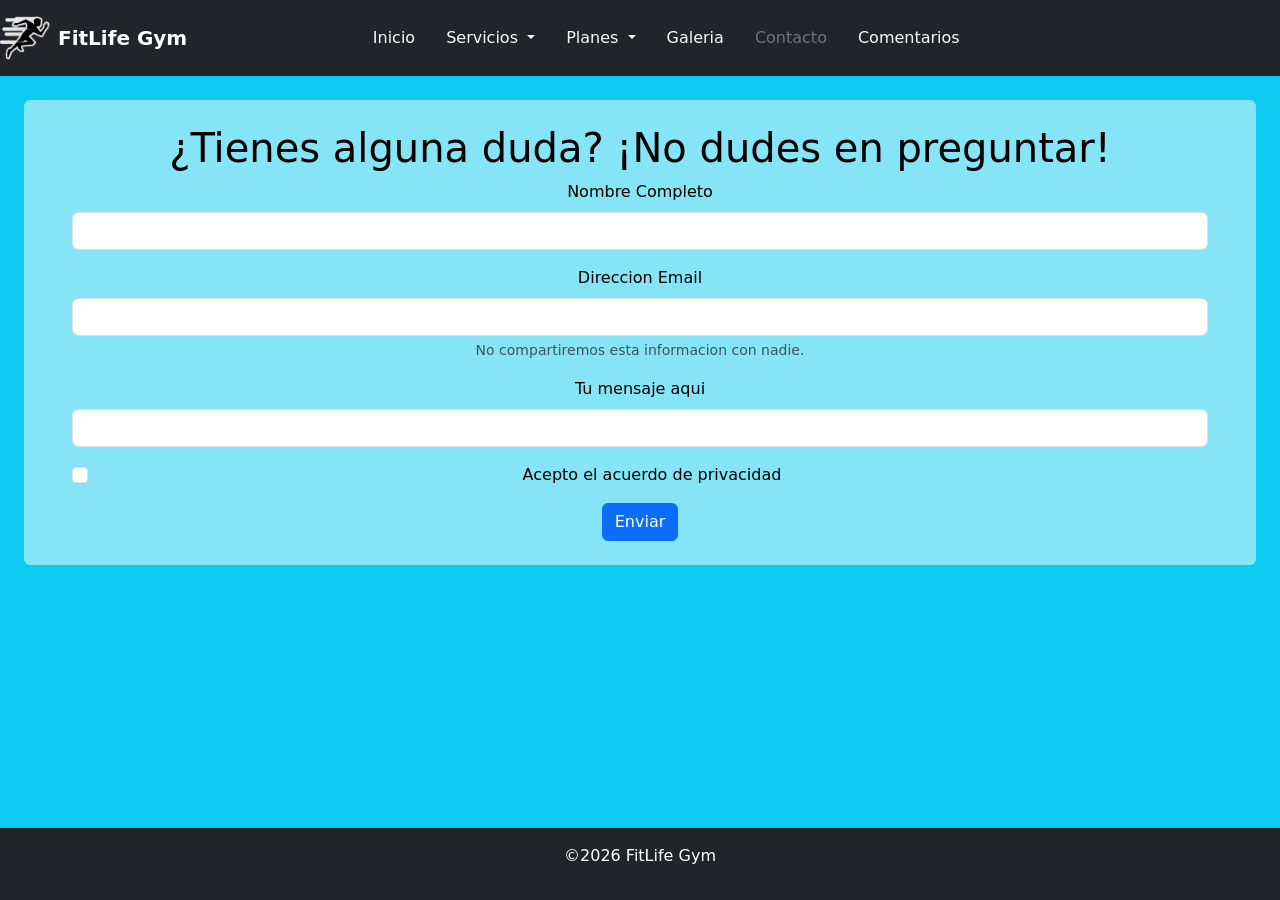
==== contacto.html @ c472f67b "Clonacion de Repositorio" ====
<!DOCTYPE html>
<html lang="es">
<head>
    <meta charset="UTF-8">
    <meta name="viewport" content="width=device-width, initial-scale=1.0">
    <link rel="stylesheet" href="https://cdn.jsdelivr.net/npm/bootstrap@5.3.0/dist/css/bootstrap.min.css">
    <link rel="stylesheet" href="estilos.css">
    <title>Contacto</title>
</head>
<body class="bg-info">
    <!--<header class="bg-primary p-3 align-middle">
        <section class="container-fluid d-flex flex-column flex-md-row align-items-center text-white">
            <div class="d-flex flex-row align-items-center">
                <img src="Imagenes/Logo1.webp" alt="" width="100px" height="100px">
                <h1 class="ms-4 fw-bold">FitLife Gym</h1>
            </div>
        </section>
    </header>-->
<nav class="navbar navbar-expand-lg bg-dark">
  <div class="container-fluid">
    <a class="navbar-brand d-flex align-items-center text-white" href="index.html">
      <img src="Imagenes/Logo1.webp" alt="" width="50" height="50" class="me-2">
      <span class="fw-bold">FitLife Gym</span>
    </a>
    <button class="navbar-toggler" type="button" data-bs-toggle="offcanvas" data-bs-target="#offcanvasNavbar" aria-controls="offcanvasNavbar" aria-expanded="false" aria-label="Toggle navigation">
      <span class="navbar-toggler-icon"></span>
    </button>
    <div class="offcanvas offcanvas-end bg-dark text-light" tabindex="-1" id="offcanvasNavbar" aria-labelledby="offcanvasNavbarLabel">
      <div class="offcanvas-header bg-dark">
        <h5 class="offcanvas-title text-light" id="offcanvasNavbarLabel">Menu</h5>
        <button type="button" class="btn-close btn-close-white" data-bs-dismiss="offcanvas" aria-label="Close"></button>
      </div>
      <div class="offcanvas-body bg-dark">
        <ul class="navbar-nav mb-2 mb-lg-0 justify-content-center">
        <li class="nav-item">
          <a class="nav-link active text-light" href="index.html" aria-current="page">Inicio</a>
        </li>
        <li class="nav-item dropdown">
          <a class="nav-link dropdown-toggle text-light" href="#" role="button" data-bs-toggle="dropdown" aria-expanded="false">
            Servicios
          </a>
          <ul class="dropdown-menu">
            <li><a class="dropdown-item" href="servicios.html">Pesas</a></li>
            <li><a class="dropdown-item" href="servicios.html">Cardio</a></li>
            <li><a class="dropdown-item" href="servicios.html">Clases Grupales</a></li>
            <li><hr class="dropdown-divider"></li>
            <li><a class="dropdown-item" href="servicios.html">Entrenador Personal</a></li>
          </ul>
        </li>

        <li class="nav-item dropdown">
          <a class="nav-link dropdown-toggle text-light" href="#" role="button" data-bs-toggle="dropdown" aria-expanded="false">
            Planes
          </a>
          <ul id="MenuPlanes" class="dropdown-menu">
            <li><a id="Menu1" class="dropdown-item" href="planes.html">Basico</a></li>
            <li><a id="Menu2" class="dropdown-item" href="planes.html">Premium</a></li>
            <li><a id="Menu3" class="dropdown-item text-light" href="planes.html">VIP</a></li>
          </ul>
        </li>
        <li class="nav-item">
          <a class="nav-link text-light" href="galeria.html">Galeria</a>
        </li>

        <li class="nav-item">
          <a class="nav-link text-secondary disabled" href="contacto.html">Contacto</a>
        </li>

        <li class="nav-item">
          <a class="nav-link text-light" href="comentarios.html" role="button">Comentarios</a>
        </li>
        <!--<li class="nav-item">
          <a class="nav-link disabled" aria-disabled="true">Este boton no funciona :C</a>
        </li>-->
      </ul>
      </div>
    </div>
    </div>
  </div>
</nav>

    <!--<nav class="navbar bg-dark d-flex justify-content-end align-items-center col-12"> <!--Utilizar dropdown-->
            <!--<a class="fs-5 btn btn-outline-light btn-lm me-3" href="index.html">Inicio</a>
            <a class="fs-5 btn btn-outline-light btn-lm  me-3" href="servicios.html">Servicios</a>
            <a class="fs-5 btn btn-outline-light btn-lm  me-3" href="planes.html">Planes</a>
            <a class="fs-5 btn btn-outline-light btn-lm me-3" href="galeria.html">Galeria</a>
            <a class="fs-5 btn btn-secondary btn-lm me-3 disabled" href="contacto.html">Contacto</a>
    </nav>-->

    <section class="mt-4 mx-4 py-4 bg-white bg-opacity-50 text-center text-black rounded ">
        <h1>¿Tienes alguna duda? ¡No dudes en preguntar!</h1>
        <form id="contactForm" action="" class="mx-5">
            <div class="mb-3">
                <label for="nombre1" class="form-label">Nombre Completo</label>
                <input type="text" class="form-control" id="nombre1" required>
            </div>
            <div class="mb-3">
                <label for="email" class="form-label">Direccion Email</label>
                <input type="email" class="form-control" id="email" aria-describedby="emailHelp" required>
                <div id="emailHelp" class="form-text">No compartiremos esta informacion con nadie.</div>
            </div>
            <div class="mb-3">
                <label for="nota" class="form-label">Tu mensaje aqui</label>
                <input type="text" class="form-control" id="nota" required>
            </div>
            <div class="mb-3 form-check">
                <input type="checkbox" class="form-check-input" id="exampleCheck1" required>
                <label class="form-check-label" for="exampleCheck1">Acepto el acuerdo de privacidad</label>
            </div>
            <button type="submit" class="btn btn-primary" id="liveAlertBtn">Enviar</button>
        </form>
        
    <!--<button type="button" class="btn btn-primary" id="liveAlertBtn">Show live alert</button>-->
    <!--<div id="liveAlertPlaceholder"></div>-->
    </section>
    <div class="modal fade" id="exampleModal" tabindex="-1" aria-labelledby="exampleModalLabel" aria-hidden="true">
  <div class="modal-dialog">
    <div class="modal-content2">
      <div class="modal-header">
        <h1 class="modal-title fs-5" id="exampleModalLabel">Hola Mundo! :D</h1>
        <button type="button" class="btn-close" data-bs-dismiss="modal" aria-label="Close"></button>
      </div>
      <div class="modal-body">
        <p><h4 id="line0"></h4></p>
        <p><h6 id="lineA"></h6></p>
        <p><h6 id="lineB"></h6></p>
        <p><h6 id="lineC"></h6></p>
        <p><h6 id="lineD"></h6></p>
        <p><h6 id="lineE"></h6></p>
        <p><h6 id="lineF"></h6></p>
        <p><h6 id="lineG"></h6></p>
      </div>
      <div class="modal-footer">
        <button type="button" class="btn btn-primary" data-bs-dismiss="modal">Cerrar</button>
        <!--<button type="button" class="btn btn-primary">Save changes</button>-->
      </div>
    </div>
  </div>
</div>
    <section style="margin-bottom: 100px;"></section>
    <footer class="bg-dark text-white text-center p-3 mt-4 fixed-bottom">
        <p>©2026 FitLife Gym</p>
    </footer>
    <script src="https://cdn.jsdelivr.net/npm/bootstrap@5.3.8/dist/js/bootstrap.bundle.min.js" integrity="sha384-FKyoEForCGlyvwx9Hj09JcYn3nv7wiPVlz7YYwJrWVcXK/BmnVDxM+D2scQbITxI" crossorigin="anonymous"></script>
    <script>
    const alertPlaceholder = document.getElementById('liveAlertPlaceholder')
    const appendAlert = (message, type) => {
    const wrapper = document.createElement('div')
    wrapper.innerHTML = [
    `<div class="alert alert-${type} alert-dismissible" role="alert">`,
    `   <div>${message}</div>`,
    '   <button type="button" class="btn-close" data-bs-dismiss="alert" aria-label="Close"></button>',
    '</div>'
  ].join('')

    alertPlaceholder.append(wrapper)
    }

    const form = document.getElementById('contactForm')
    const modalElement = document.getElementById('exampleModal')
    const modal = new bootstrap.Modal(modalElement)

    if (form) {
      form.addEventListener('submit', (event) => {
        event.preventDefault()

        if (!form.checkValidity()) {
          form.reportValidity()
          return
        }

        let nombre1 = document.getElementById('nombre1').value.trim()
        let email = document.getElementById('email').value.trim()
        let nota = document.getElementById('nota').value.trim()

        document.getElementById("exampleModalLabel").textContent = "Bien hecho! :D";
        document.getElementById("line0").textContent = "Se ha enviado tu mensaje con esto";
        document.getElementById("lineA").textContent = "Alguien de nuestro equipo se contactará contigo pronto";
        modal.show();
        form.reset();
      })
    }
    </script>
</body>
</html>
---- estilos.css ----
.navbar-nav {
  display: flex;
  flex-direction: column;
  align-items: center;
  width: 75%;
  gap: 15px;
}

.navbar-nav .nav-item {
  margin: 0;
  align-self: center;
}

.navbar-toggler {
  transform: translateX(-25%);
  background-color: white;
}

.offcanvas {
  width: 200px;
}

.offcanvas-body{
align-items: center;
align-self: center;
padding-left: 10%;
padding-right: 10%;
}

body {
  margin: 0;
  padding: 0;
}

.navbar .container-fluid {
  padding-left: 0;
  padding-right: 0;
}

.carousel-inner{
    align-self: center;
    align-items: center;
    padding-left: 33%;
}

#Galeria{
  padding-left: 0;
}

.carousel-item{
    align-self: center;
    align-items: center;
}

.card{
  background-color: lightskyblue;
}/*

.card:hover{
     transform: scale(1.02);
     background-color: lightpink;
}*/

#comment{
  background-color: wheat;
}

.dropdown-menu{
  background-color: lightblue;
}

.dropdown-item{
  background-color: lightblue;
}

.dropdown-item:hover{
  background-color: skyblue;
}

#MenuPlanes{
  background-color: gold;
}

#Menu1{
  background-color: white;
}
#Menu1:hover{
  background-color: grey;
}

#Menu2{
  background-color: rgb(255, 187, 0);
}
#Menu2:hover{
  background-color: rgb(124, 90, 3);
}

#Menu3{
  background-color: rgb(27, 27, 27);
}
#Menu3:hover{
  background-color: rgb(0, 0, 0);
}

#Basico{
  background-color: white;
}

#Alerta1{
  opacity: 0;
}

#Alerta2{
  opacity: 0;
}

.modal-content{
  background-color: skyblue;
}

.modal-content2{
  background-color: lightgreen;
}

.item{
            border: solid;
            margin-bottom: 10px;
            padding-left: 5px;
            background-color: lightgreen;
        }
      
#popoverA{
  background-color: lightgoldenrodyellow;
  border-radius: 25px;
  padding: 1%;
}

#popoverB{
  background-color: lightgoldenrodyellow;
  border-radius: 25px;
  padding: 1%;
}

#popoverC{
  background-color: lightgoldenrodyellow;
  border-radius: 25px;
  padding: 1%;
}

#popoverD{
  background-color: lightgoldenrodyellow;
  border-radius: 25px;
  padding: 1%;
}
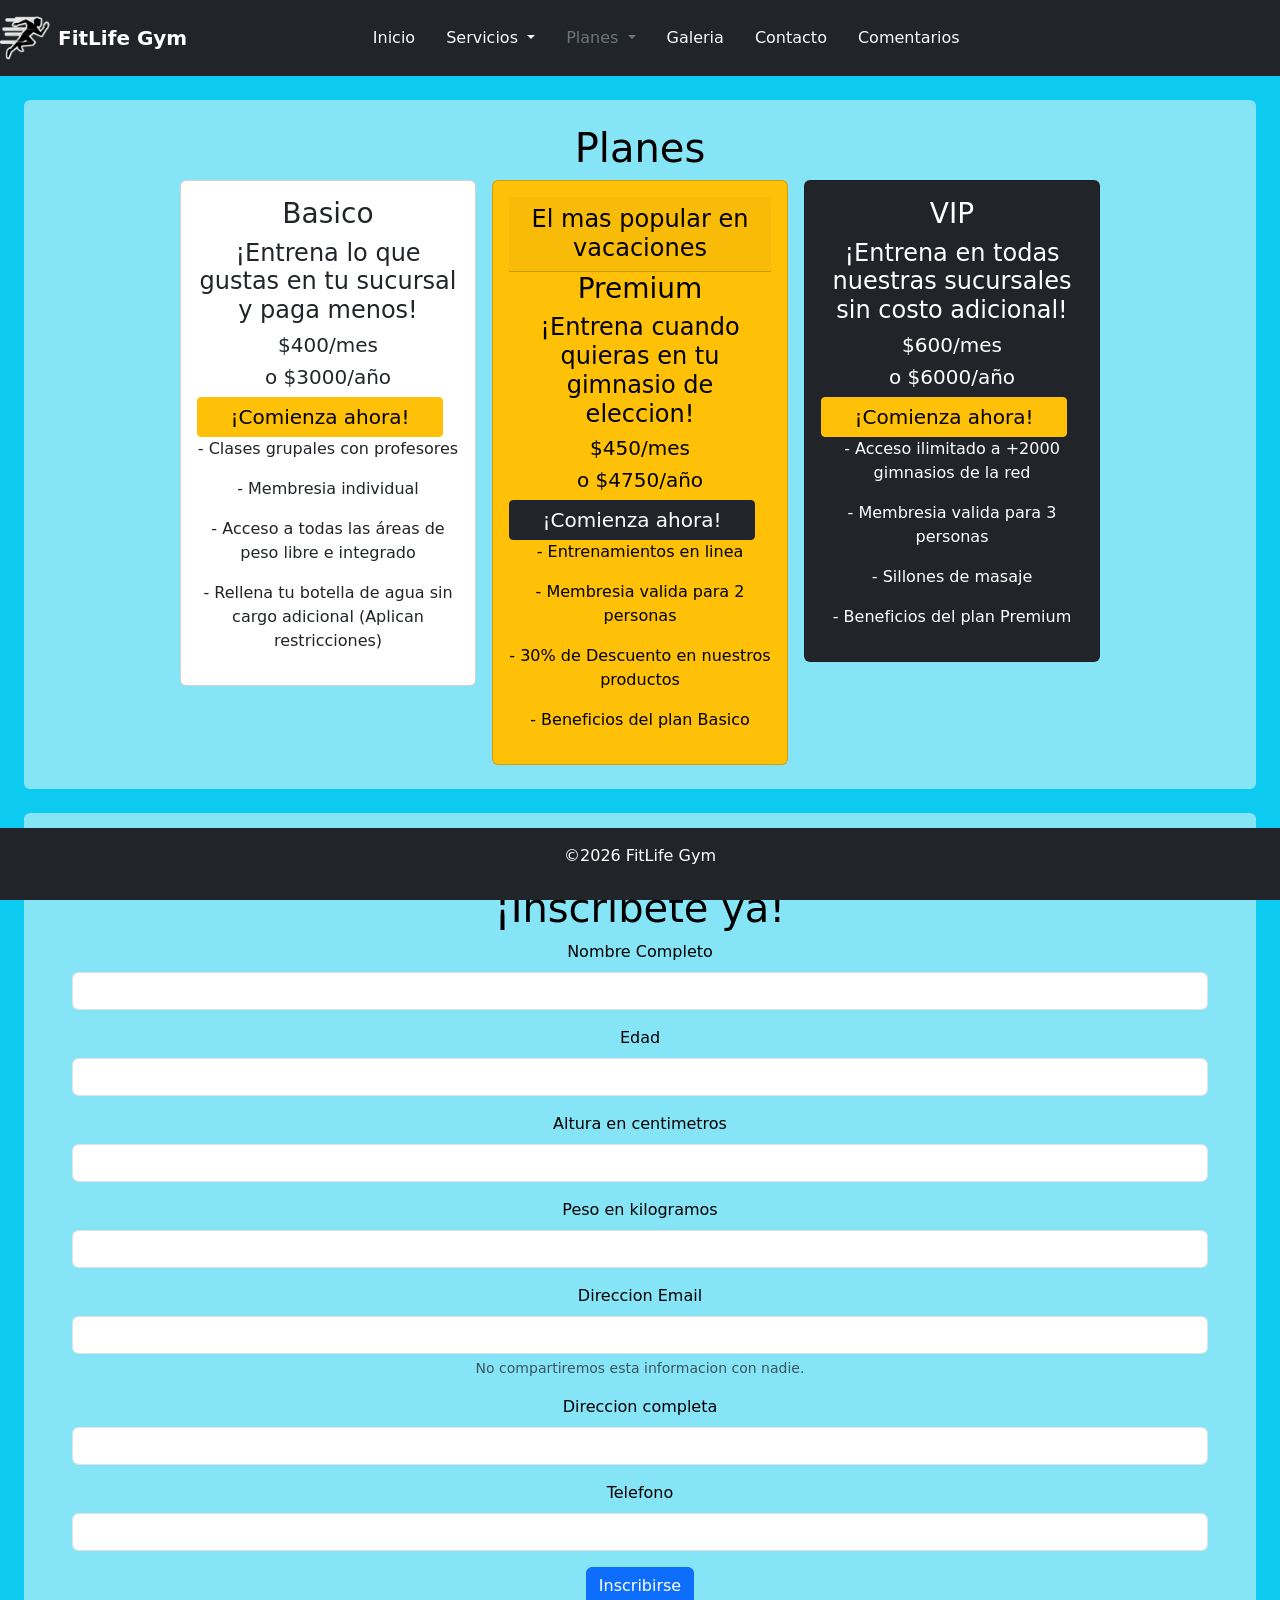
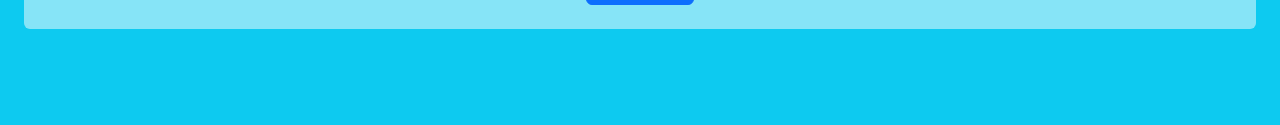
==== commit fade1f33: "Implementacion de codigo para el funcionamiento de los JSONS" ====
--- a/contacto.html
+++ b/contacto.html
@@ -5,17 +5,9 @@
     <meta name="viewport" content="width=device-width, initial-scale=1.0">
     <link rel="stylesheet" href="https://cdn.jsdelivr.net/npm/bootstrap@5.3.0/dist/css/bootstrap.min.css">
     <link rel="stylesheet" href="estilos.css">
-    <title>Contacto</title>
+    <title>Planes</title>
 </head>
 <body class="bg-info">
-    <!--<header class="bg-primary p-3 align-middle">
-        <section class="container-fluid d-flex flex-column flex-md-row align-items-center text-white">
-            <div class="d-flex flex-row align-items-center">
-                <img src="Imagenes/Logo1.webp" alt="" width="100px" height="100px">
-                <h1 class="ms-4 fw-bold">FitLife Gym</h1>
-            </div>
-        </section>
-    </header>-->
 <nav class="navbar navbar-expand-lg bg-dark">
   <div class="container-fluid">
     <a class="navbar-brand d-flex align-items-center text-white" href="index.html">
@@ -49,7 +41,7 @@
         </li>
 
         <li class="nav-item dropdown">
-          <a class="nav-link dropdown-toggle text-light" href="#" role="button" data-bs-toggle="dropdown" aria-expanded="false">
+          <a class="nav-link dropdown-toggle text-secondary disabled" href="#" role="button" data-bs-toggle="dropdown" aria-expanded="false">
             Planes
           </a>
           <ul id="MenuPlanes" class="dropdown-menu">
@@ -63,15 +55,12 @@
         </li>
 
         <li class="nav-item">
-          <a class="nav-link text-secondary disabled" href="contacto.html">Contacto</a>
+          <a class="nav-link text-light" href="contacto.html">Contacto</a>
         </li>
 
         <li class="nav-item">
           <a class="nav-link text-light" href="comentarios.html" role="button">Comentarios</a>
         </li>
-        <!--<li class="nav-item">
-          <a class="nav-link disabled" aria-disabled="true">Este boton no funciona :C</a>
-        </li>-->
       </ul>
       </div>
     </div>
@@ -79,43 +68,54 @@
   </div>
 </nav>
 
-    <!--<nav class="navbar bg-dark d-flex justify-content-end align-items-center col-12"> <!--Utilizar dropdown-->
-            <!--<a class="fs-5 btn btn-outline-light btn-lm me-3" href="index.html">Inicio</a>
-            <a class="fs-5 btn btn-outline-light btn-lm  me-3" href="servicios.html">Servicios</a>
-            <a class="fs-5 btn btn-outline-light btn-lm  me-3" href="planes.html">Planes</a>
-            <a class="fs-5 btn btn-outline-light btn-lm me-3" href="galeria.html">Galeria</a>
-            <a class="fs-5 btn btn-secondary btn-lm me-3 disabled" href="contacto.html">Contacto</a>
-    </nav>-->
-
     <section class="mt-4 mx-4 py-4 bg-white bg-opacity-50 text-center text-black rounded ">
-        <h1>¿Tienes alguna duda? ¡No dudes en preguntar!</h1>
-        <form id="contactForm" action="" class="mx-5">
+        <h1>Planes</h1>
+        <!-- Los planes se renderizan desde planes.json -->
+        <section id="contenedorPlanes" class="row justify-content-center g-3">
+            <p class="text-muted">Cargando planes...</p>
+        </section>
+    </section>
+
+    <section class="mt-4 mx-4 py-4 bg-white bg-opacity-50 text-center text-black rounded ">
+        <h2 id="Cuestionario">¿Es tu primera vez? ¡20% de descuento en tu primer mes!</h2>
+        <h1>¡Inscribete ya!</h1>
+        <form class="mx-5" id="formulario">
             <div class="mb-3">
                 <label for="nombre1" class="form-label">Nombre Completo</label>
-                <input type="text" class="form-control" id="nombre1" required>
-            </div>
-            <div class="mb-3">
-                <label for="email" class="form-label">Direccion Email</label>
-                <input type="email" class="form-control" id="email" aria-describedby="emailHelp" required>
+                <input type="text" class="form-control" id="nombre1">
+            </div>
+            <div class="mb-3">
+                <label for="edad" class="form-label">Edad</label>
+                <input type="number" class="form-control" id="edad">
+            </div>
+            <div class="mb-3">
+                <label for="altura" class="form-label">Altura en centimetros</label>
+                <input type="number" class="form-control" id="altura">
+            </div>
+            <div class="mb-3">
+                <label for="peso" class="form-label">Peso en kilogramos</label>
+                <input type="number" class="form-control" id="peso">
+            </div>
+            <div class="mb-3">
+                <label for="mail" class="form-label">Direccion Email</label>
+                <input type="email" class="form-control" id="mail" aria-describedby="emailHelp">
                 <div id="emailHelp" class="form-text">No compartiremos esta informacion con nadie.</div>
             </div>
             <div class="mb-3">
-                <label for="nota" class="form-label">Tu mensaje aqui</label>
-                <input type="text" class="form-control" id="nota" required>
-            </div>
-            <div class="mb-3 form-check">
-                <input type="checkbox" class="form-check-input" id="exampleCheck1" required>
-                <label class="form-check-label" for="exampleCheck1">Acepto el acuerdo de privacidad</label>
-            </div>
-            <button type="submit" class="btn btn-primary" id="liveAlertBtn">Enviar</button>
+                <label for="direc" class="form-label">Direccion completa</label>
+                <input type="text" class="form-control" id="direc">
+            </div>
+            <div class="mb-3">
+                <label for="tel" class="form-label">Telefono</label>
+                <input type="number" class="form-control" id="tel">
+            </div>
+            <button type="submit" class="btn btn-primary">Inscribirse</button>
         </form>
-        
-    <!--<button type="button" class="btn btn-primary" id="liveAlertBtn">Show live alert</button>-->
-    <!--<div id="liveAlertPlaceholder"></div>-->
     </section>
+
     <div class="modal fade" id="exampleModal" tabindex="-1" aria-labelledby="exampleModalLabel" aria-hidden="true">
   <div class="modal-dialog">
-    <div class="modal-content2">
+    <div class="modal-content">
       <div class="modal-header">
         <h1 class="modal-title fs-5" id="exampleModalLabel">Hola Mundo! :D</h1>
         <button type="button" class="btn-close" data-bs-dismiss="modal" aria-label="Close"></button>
@@ -132,54 +132,132 @@
       </div>
       <div class="modal-footer">
         <button type="button" class="btn btn-primary" data-bs-dismiss="modal">Cerrar</button>
-        <!--<button type="button" class="btn btn-primary">Save changes</button>-->
       </div>
     </div>
   </div>
 </div>
-    <section style="margin-bottom: 100px;"></section>
-    <footer class="bg-dark text-white text-center p-3 mt-4 fixed-bottom">
+    <footer class="bg-dark text-white text-center p-3 mt-4 sticky-bottom">
         <p>©2026 FitLife Gym</p>
     </footer>
     <script src="https://cdn.jsdelivr.net/npm/bootstrap@5.3.8/dist/js/bootstrap.bundle.min.js" integrity="sha384-FKyoEForCGlyvwx9Hj09JcYn3nv7wiPVlz7YYwJrWVcXK/BmnVDxM+D2scQbITxI" crossorigin="anonymous"></script>
     <script>
-    const alertPlaceholder = document.getElementById('liveAlertPlaceholder')
-    const appendAlert = (message, type) => {
-    const wrapper = document.createElement('div')
-    wrapper.innerHTML = [
-    `<div class="alert alert-${type} alert-dismissible" role="alert">`,
-    `   <div>${message}</div>`,
-    '   <button type="button" class="btn-close" data-bs-dismiss="alert" aria-label="Close"></button>',
-    '</div>'
-  ].join('')
-
-    alertPlaceholder.append(wrapper)
-    }
-
-    const form = document.getElementById('contactForm')
-    const modalElement = document.getElementById('exampleModal')
-    const modal = new bootstrap.Modal(modalElement)
-
-    if (form) {
-      form.addEventListener('submit', (event) => {
-        event.preventDefault()
-
-        if (!form.checkValidity()) {
-          form.reportValidity()
-          return
+      // ─── VALIDAR estructura JSON de planes ───────────────────────────────────
+      function validarPlanes(datos) {
+        if (!Array.isArray(datos)) return false;
+        return datos.every(p =>
+          typeof p === 'object' && p !== null &&
+          'nombre' in p && 'precioMes' in p && 'beneficios' in p
+        );
+      }
+
+      // ─── RENDERIZAR planes desde el arreglo JSON (recorrer con forEach) ─────
+      function renderizarPlanes(planes) {
+        const contenedor = document.getElementById('contenedorPlanes');
+        contenedor.innerHTML = '';
+
+        // Recorrer arreglo JSON
+        planes.forEach(plan => {
+          const popularBadge = plan.popular
+            ? `<h4 class="card-header">El mas popular en vacaciones</h4>` : '';
+          const beneficiosHTML = plan.beneficios
+            .map(b => `<p>- ${b}</p>`).join('');
+
+          contenedor.innerHTML += `
+            <div class="col-12 col-sm-6 col-lg-3">
+              <div id="${plan.nombre}" class="card p-3 ${plan.color} bg-opacity-100">
+                ${popularBadge}
+                <h3 class="card-text">${plan.nombre}</h3>
+                <h4>${plan.descripcion}</h4>
+                <h5>$${plan.precioMes}/mes</h5>
+                <h5>o $${plan.precioAnio}/año</h5>
+                <a class="fs-5 btn ${plan.btnColor} btn-sm me-3" href="#Cuestionario" role="button">¡Comienza ahora!</a>
+                ${beneficiosHTML}
+              </div>
+            </div>`;
+        });
+      }
+
+      // ─── Cargar planes desde JSON ────────────────────────────────────────────
+      // Intentar fetch; si falla (archivo local), usar datos embebidos
+      const planesEmbebidos = [
+        {
+          id:1, nombre:"Basico", precioMes:400, precioAnio:3000,
+          descripcion:"¡Entrena lo que gustas en tu sucursal y paga menos!",
+          color:"text-bg-white", btnColor:"btn-warning", popular:false,
+          beneficios:["Clases grupales con profesores","Membresia individual",
+            "Acceso a todas las áreas de peso libre e integrado",
+            "Rellena tu botella de agua sin cargo adicional (Aplican restricciones)"]
+        },
+        {
+          id:2, nombre:"Premium", precioMes:450, precioAnio:4750,
+          descripcion:"¡Entrena cuando quieras en tu gimnasio de eleccion!",
+          color:"text-bg-warning", btnColor:"btn-dark", popular:true,
+          beneficios:["Entrenamientos en linea","Membresia valida para 2 personas",
+            "30% de Descuento en nuestros productos","Beneficios del plan Basico"]
+        },
+        {
+          id:3, nombre:"VIP", precioMes:600, precioAnio:6000,
+          descripcion:"¡Entrena en todas nuestras sucursales sin costo adicional!",
+          color:"text-bg-dark", btnColor:"btn-warning", popular:false,
+          beneficios:["Acceso ilimitado a +2000 gimnasios de la red",
+            "Membresia valida para 3 personas","Sillones de masaje",
+            "Beneficios del plan Premium"]
         }
-
-        let nombre1 = document.getElementById('nombre1').value.trim()
-        let email = document.getElementById('email').value.trim()
-        let nota = document.getElementById('nota').value.trim()
-
-        document.getElementById("exampleModalLabel").textContent = "Bien hecho! :D";
-        document.getElementById("line0").textContent = "Se ha enviado tu mensaje con esto";
-        document.getElementById("lineA").textContent = "Alguien de nuestro equipo se contactará contigo pronto";
+      ];
+
+      fetch('data/planes.json')
+        .then(res => {
+          if (!res.ok) throw new Error('No se pudo cargar planes.json');
+          return res.json();
+        })
+        .then(datos => {
+          // Validar estructura JSON antes de renderizar
+          if (!validarPlanes(datos)) {
+            console.warn('Estructura JSON inválida, usando datos embebidos.');
+            renderizarPlanes(planesEmbebidos);
+            return;
+          }
+          // Convertir JSON a objetos JS y renderizar
+          renderizarPlanes(JSON.parse(JSON.stringify(datos)));
+        })
+        .catch(() => {
+          // Fallback: usar datos embebidos (para uso local sin servidor)
+          renderizarPlanes(planesEmbebidos);
+        });
+
+      // ─── Formulario de inscripción (lógica original intacta) ─────────────────
+      let formulario = document.getElementById("formulario");
+      formulario.addEventListener("submit", function(event) {
+        event.preventDefault();
+        let Name = document.getElementById("nombre1").value;
+        let Edad = document.getElementById("edad").value;
+        let Altura = document.getElementById("altura").value;
+        let Peso = document.getElementById("peso").value;
+        let Casa = document.getElementById("direc").value;
+        let EMAIL = document.getElementById("mail").value;
+        let Tel = document.getElementById("tel").value;
+        let modalElement = document.getElementById("exampleModal");
+        let modal = new bootstrap.Modal(modalElement);
+
+        if (Name === "" || Edad === "" || Altura === "" || Peso === "" || Casa === ""
+          || EMAIL === "" || Tel === ""
+        ) {
+          document.getElementById("exampleModalLabel").textContent = "Datos inválidos";
+          document.getElementById("lineA").textContent = "Hay uno o mas campos vacios";
+        } else {
+          document.getElementById("exampleModalLabel").textContent = "Registro con exito!";
+          document.getElementById("line0").textContent = "Confirmacion de datos";
+          document.getElementById("lineA").textContent = "Nombre: " + Name;
+          document.getElementById("lineB").textContent = "Edad: " + Edad;
+          document.getElementById("lineC").textContent = "Altura: " + Altura + "cm";
+          document.getElementById("lineD").textContent = "Peso: " + Peso + "kg";
+          document.getElementById("lineE").textContent = "Email: " + EMAIL;
+          document.getElementById("lineF").textContent = "Direccion: " + Casa;
+          document.getElementById("lineG").textContent = "Telefono: " + Tel;
+        }
+
         modal.show();
-        form.reset();
-      })
-    }
+      });
     </script>
-</body>
-</html>+  </body>
+</html>
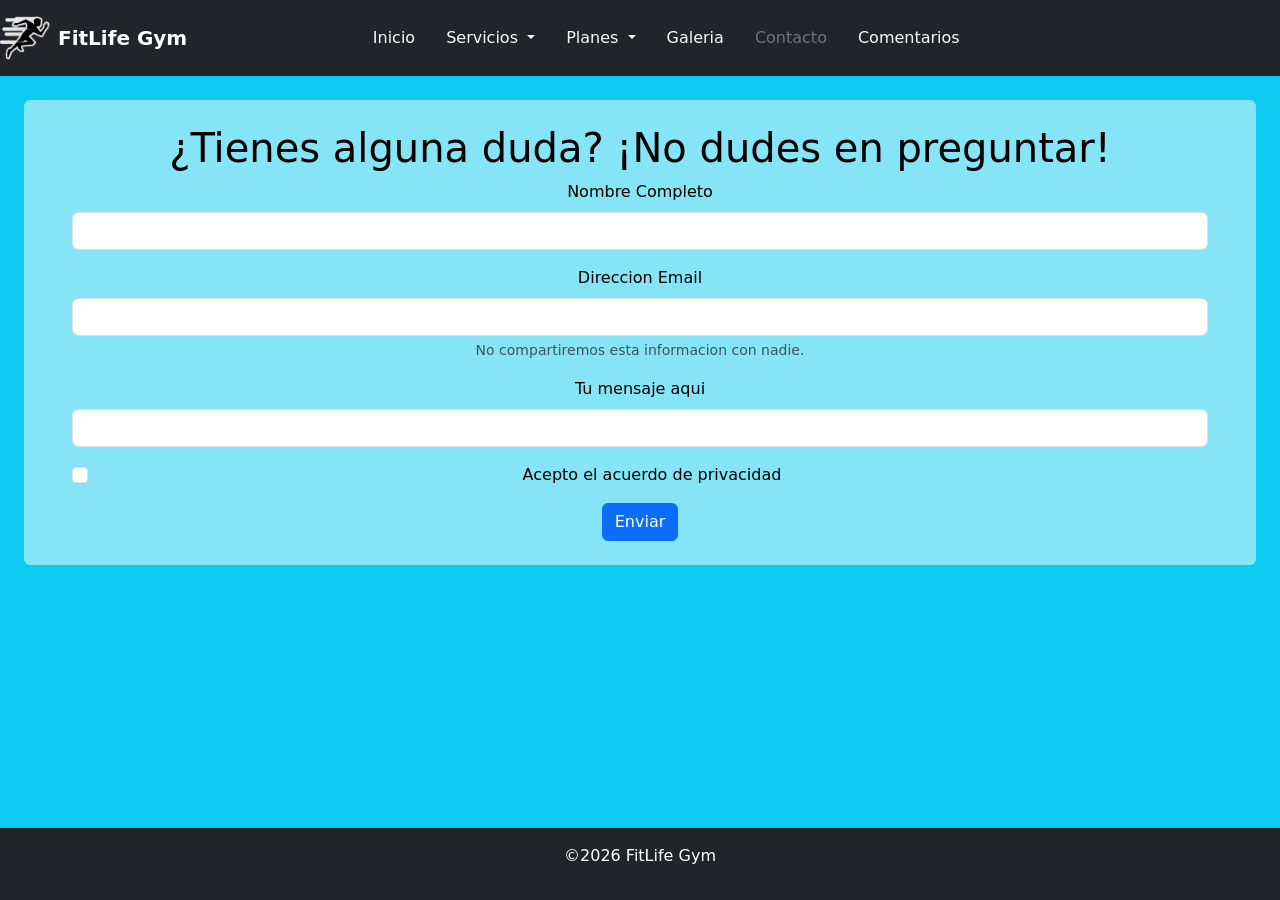
==== commit 4d17b0aa: "Botones servicios Parte 1" ====
--- a/contacto.html
+++ b/contacto.html
@@ -5,9 +5,17 @@
     <meta name="viewport" content="width=device-width, initial-scale=1.0">
     <link rel="stylesheet" href="https://cdn.jsdelivr.net/npm/bootstrap@5.3.0/dist/css/bootstrap.min.css">
     <link rel="stylesheet" href="estilos.css">
-    <title>Planes</title>
+    <title>Contacto</title>
 </head>
 <body class="bg-info">
+    <!--<header class="bg-primary p-3 align-middle">
+        <section class="container-fluid d-flex flex-column flex-md-row align-items-center text-white">
+            <div class="d-flex flex-row align-items-center">
+                <img src="Imagenes/Logo1.webp" alt="" width="100px" height="100px">
+                <h1 class="ms-4 fw-bold">FitLife Gym</h1>
+            </div>
+        </section>
+    </header>-->
 <nav class="navbar navbar-expand-lg bg-dark">
   <div class="container-fluid">
     <a class="navbar-brand d-flex align-items-center text-white" href="index.html">
@@ -41,7 +49,7 @@
         </li>
 
         <li class="nav-item dropdown">
-          <a class="nav-link dropdown-toggle text-secondary disabled" href="#" role="button" data-bs-toggle="dropdown" aria-expanded="false">
+          <a class="nav-link dropdown-toggle text-light" href="#" role="button" data-bs-toggle="dropdown" aria-expanded="false">
             Planes
           </a>
           <ul id="MenuPlanes" class="dropdown-menu">
@@ -55,12 +63,15 @@
         </li>
 
         <li class="nav-item">
-          <a class="nav-link text-light" href="contacto.html">Contacto</a>
+          <a class="nav-link text-secondary disabled" href="contacto.html">Contacto</a>
         </li>
 
         <li class="nav-item">
           <a class="nav-link text-light" href="comentarios.html" role="button">Comentarios</a>
         </li>
+        <!--<li class="nav-item">
+          <a class="nav-link disabled" aria-disabled="true">Este boton no funciona :C</a>
+        </li>-->
       </ul>
       </div>
     </div>
@@ -68,54 +79,43 @@
   </div>
 </nav>
 
-    <section class="mt-4 mx-4 py-4 bg-white bg-opacity-50 text-center text-black rounded ">
-        <h1>Planes</h1>
-        <!-- Los planes se renderizan desde planes.json -->
-        <section id="contenedorPlanes" class="row justify-content-center g-3">
-            <p class="text-muted">Cargando planes...</p>
-        </section>
-    </section>
+    <!--<nav class="navbar bg-dark d-flex justify-content-end align-items-center col-12"> <!--Utilizar dropdown-->
+            <!--<a class="fs-5 btn btn-outline-light btn-lm me-3" href="index.html">Inicio</a>
+            <a class="fs-5 btn btn-outline-light btn-lm  me-3" href="servicios.html">Servicios</a>
+            <a class="fs-5 btn btn-outline-light btn-lm  me-3" href="planes.html">Planes</a>
+            <a class="fs-5 btn btn-outline-light btn-lm me-3" href="galeria.html">Galeria</a>
+            <a class="fs-5 btn btn-secondary btn-lm me-3 disabled" href="contacto.html">Contacto</a>
+    </nav>-->
 
     <section class="mt-4 mx-4 py-4 bg-white bg-opacity-50 text-center text-black rounded ">
-        <h2 id="Cuestionario">¿Es tu primera vez? ¡20% de descuento en tu primer mes!</h2>
-        <h1>¡Inscribete ya!</h1>
-        <form class="mx-5" id="formulario">
+        <h1>¿Tienes alguna duda? ¡No dudes en preguntar!</h1>
+        <form id="contactForm" action="" class="mx-5">
             <div class="mb-3">
                 <label for="nombre1" class="form-label">Nombre Completo</label>
-                <input type="text" class="form-control" id="nombre1">
+                <input type="text" class="form-control" id="nombre1" required>
             </div>
             <div class="mb-3">
-                <label for="edad" class="form-label">Edad</label>
-                <input type="number" class="form-control" id="edad">
-            </div>
-            <div class="mb-3">
-                <label for="altura" class="form-label">Altura en centimetros</label>
-                <input type="number" class="form-control" id="altura">
-            </div>
-            <div class="mb-3">
-                <label for="peso" class="form-label">Peso en kilogramos</label>
-                <input type="number" class="form-control" id="peso">
-            </div>
-            <div class="mb-3">
-                <label for="mail" class="form-label">Direccion Email</label>
-                <input type="email" class="form-control" id="mail" aria-describedby="emailHelp">
+                <label for="email" class="form-label">Direccion Email</label>
+                <input type="email" class="form-control" id="email" aria-describedby="emailHelp" required>
                 <div id="emailHelp" class="form-text">No compartiremos esta informacion con nadie.</div>
             </div>
             <div class="mb-3">
-                <label for="direc" class="form-label">Direccion completa</label>
-                <input type="text" class="form-control" id="direc">
+                <label for="nota" class="form-label">Tu mensaje aqui</label>
+                <input type="text" class="form-control" id="nota" required>
             </div>
-            <div class="mb-3">
-                <label for="tel" class="form-label">Telefono</label>
-                <input type="number" class="form-control" id="tel">
+            <div class="mb-3 form-check">
+                <input type="checkbox" class="form-check-input" id="exampleCheck1" required>
+                <label class="form-check-label" for="exampleCheck1">Acepto el acuerdo de privacidad</label>
             </div>
-            <button type="submit" class="btn btn-primary">Inscribirse</button>
+            <button type="submit" class="btn btn-primary" id="liveAlertBtn">Enviar</button>
         </form>
+        
+    <!--<button type="button" class="btn btn-primary" id="liveAlertBtn">Show live alert</button>-->
+    <!--<div id="liveAlertPlaceholder"></div>-->
     </section>
-
     <div class="modal fade" id="exampleModal" tabindex="-1" aria-labelledby="exampleModalLabel" aria-hidden="true">
   <div class="modal-dialog">
-    <div class="modal-content">
+    <div class="modal-content2">
       <div class="modal-header">
         <h1 class="modal-title fs-5" id="exampleModalLabel">Hola Mundo! :D</h1>
         <button type="button" class="btn-close" data-bs-dismiss="modal" aria-label="Close"></button>
@@ -132,132 +132,54 @@
       </div>
       <div class="modal-footer">
         <button type="button" class="btn btn-primary" data-bs-dismiss="modal">Cerrar</button>
+        <!--<button type="button" class="btn btn-primary">Save changes</button>-->
       </div>
     </div>
   </div>
 </div>
-    <footer class="bg-dark text-white text-center p-3 mt-4 sticky-bottom">
+    <section style="margin-bottom: 100px;"></section>
+    <footer class="bg-dark text-white text-center p-3 mt-4 fixed-bottom">
         <p>©2026 FitLife Gym</p>
     </footer>
     <script src="https://cdn.jsdelivr.net/npm/bootstrap@5.3.8/dist/js/bootstrap.bundle.min.js" integrity="sha384-FKyoEForCGlyvwx9Hj09JcYn3nv7wiPVlz7YYwJrWVcXK/BmnVDxM+D2scQbITxI" crossorigin="anonymous"></script>
     <script>
-      // ─── VALIDAR estructura JSON de planes ───────────────────────────────────
-      function validarPlanes(datos) {
-        if (!Array.isArray(datos)) return false;
-        return datos.every(p =>
-          typeof p === 'object' && p !== null &&
-          'nombre' in p && 'precioMes' in p && 'beneficios' in p
-        );
-      }
+    const alertPlaceholder = document.getElementById('liveAlertPlaceholder')
+    const appendAlert = (message, type) => {
+    const wrapper = document.createElement('div')
+    wrapper.innerHTML = [
+    `<div class="alert alert-${type} alert-dismissible" role="alert">`,
+    `   <div>${message}</div>`,
+    '   <button type="button" class="btn-close" data-bs-dismiss="alert" aria-label="Close"></button>',
+    '</div>'
+  ].join('')
 
-      // ─── RENDERIZAR planes desde el arreglo JSON (recorrer con forEach) ─────
-      function renderizarPlanes(planes) {
-        const contenedor = document.getElementById('contenedorPlanes');
-        contenedor.innerHTML = '';
+    alertPlaceholder.append(wrapper)
+    }
 
-        // Recorrer arreglo JSON
-        planes.forEach(plan => {
-          const popularBadge = plan.popular
-            ? `<h4 class="card-header">El mas popular en vacaciones</h4>` : '';
-          const beneficiosHTML = plan.beneficios
-            .map(b => `<p>- ${b}</p>`).join('');
+    const form = document.getElementById('contactForm')
+    const modalElement = document.getElementById('exampleModal')
+    const modal = new bootstrap.Modal(modalElement)
 
-          contenedor.innerHTML += `
-            <div class="col-12 col-sm-6 col-lg-3">
-              <div id="${plan.nombre}" class="card p-3 ${plan.color} bg-opacity-100">
-                ${popularBadge}
-                <h3 class="card-text">${plan.nombre}</h3>
-                <h4>${plan.descripcion}</h4>
-                <h5>$${plan.precioMes}/mes</h5>
-                <h5>o $${plan.precioAnio}/año</h5>
-                <a class="fs-5 btn ${plan.btnColor} btn-sm me-3" href="#Cuestionario" role="button">¡Comienza ahora!</a>
-                ${beneficiosHTML}
-              </div>
-            </div>`;
-        });
-      }
+    if (form) {
+      form.addEventListener('submit', (event) => {
+        event.preventDefault()
 
-      // ─── Cargar planes desde JSON ────────────────────────────────────────────
-      // Intentar fetch; si falla (archivo local), usar datos embebidos
-      const planesEmbebidos = [
-        {
-          id:1, nombre:"Basico", precioMes:400, precioAnio:3000,
-          descripcion:"¡Entrena lo que gustas en tu sucursal y paga menos!",
-          color:"text-bg-white", btnColor:"btn-warning", popular:false,
-          beneficios:["Clases grupales con profesores","Membresia individual",
-            "Acceso a todas las áreas de peso libre e integrado",
-            "Rellena tu botella de agua sin cargo adicional (Aplican restricciones)"]
-        },
-        {
-          id:2, nombre:"Premium", precioMes:450, precioAnio:4750,
-          descripcion:"¡Entrena cuando quieras en tu gimnasio de eleccion!",
-          color:"text-bg-warning", btnColor:"btn-dark", popular:true,
-          beneficios:["Entrenamientos en linea","Membresia valida para 2 personas",
-            "30% de Descuento en nuestros productos","Beneficios del plan Basico"]
-        },
-        {
-          id:3, nombre:"VIP", precioMes:600, precioAnio:6000,
-          descripcion:"¡Entrena en todas nuestras sucursales sin costo adicional!",
-          color:"text-bg-dark", btnColor:"btn-warning", popular:false,
-          beneficios:["Acceso ilimitado a +2000 gimnasios de la red",
-            "Membresia valida para 3 personas","Sillones de masaje",
-            "Beneficios del plan Premium"]
-        }
-      ];
-
-      fetch('data/planes.json')
-        .then(res => {
-          if (!res.ok) throw new Error('No se pudo cargar planes.json');
-          return res.json();
-        })
-        .then(datos => {
-          // Validar estructura JSON antes de renderizar
-          if (!validarPlanes(datos)) {
-            console.warn('Estructura JSON inválida, usando datos embebidos.');
-            renderizarPlanes(planesEmbebidos);
-            return;
-          }
-          // Convertir JSON a objetos JS y renderizar
-          renderizarPlanes(JSON.parse(JSON.stringify(datos)));
-        })
-        .catch(() => {
-          // Fallback: usar datos embebidos (para uso local sin servidor)
-          renderizarPlanes(planesEmbebidos);
-        });
-
-      // ─── Formulario de inscripción (lógica original intacta) ─────────────────
-      let formulario = document.getElementById("formulario");
-      formulario.addEventListener("submit", function(event) {
-        event.preventDefault();
-        let Name = document.getElementById("nombre1").value;
-        let Edad = document.getElementById("edad").value;
-        let Altura = document.getElementById("altura").value;
-        let Peso = document.getElementById("peso").value;
-        let Casa = document.getElementById("direc").value;
-        let EMAIL = document.getElementById("mail").value;
-        let Tel = document.getElementById("tel").value;
-        let modalElement = document.getElementById("exampleModal");
-        let modal = new bootstrap.Modal(modalElement);
-
-        if (Name === "" || Edad === "" || Altura === "" || Peso === "" || Casa === ""
-          || EMAIL === "" || Tel === ""
-        ) {
-          document.getElementById("exampleModalLabel").textContent = "Datos inválidos";
-          document.getElementById("lineA").textContent = "Hay uno o mas campos vacios";
-        } else {
-          document.getElementById("exampleModalLabel").textContent = "Registro con exito!";
-          document.getElementById("line0").textContent = "Confirmacion de datos";
-          document.getElementById("lineA").textContent = "Nombre: " + Name;
-          document.getElementById("lineB").textContent = "Edad: " + Edad;
-          document.getElementById("lineC").textContent = "Altura: " + Altura + "cm";
-          document.getElementById("lineD").textContent = "Peso: " + Peso + "kg";
-          document.getElementById("lineE").textContent = "Email: " + EMAIL;
-          document.getElementById("lineF").textContent = "Direccion: " + Casa;
-          document.getElementById("lineG").textContent = "Telefono: " + Tel;
+        if (!form.checkValidity()) {
+          form.reportValidity()
+          return
         }
 
+        let nombre1 = document.getElementById('nombre1').value.trim()
+        let email = document.getElementById('email').value.trim()
+        let nota = document.getElementById('nota').value.trim()
+
+        document.getElementById("exampleModalLabel").textContent = "Bien hecho! :D";
+        document.getElementById("line0").textContent = "Se ha enviado tu mensaje con esto";
+        document.getElementById("lineA").textContent = "Alguien de nuestro equipo se contactará contigo pronto";
         modal.show();
-      });
+        form.reset();
+      })
+    }
     </script>
-  </body>
-</html>
+</body>
+</html>
--- a/estilos.css
+++ b/estilos.css
@@ -152,4 +152,10 @@
   background-color: lightgoldenrodyellow;
   border-radius: 25px;
   padding: 1%;
+}
+
+#contenedorServ{
+  padding: 2%;
+  border-radius: 25px;
+  background-color: skyblue;
 }
